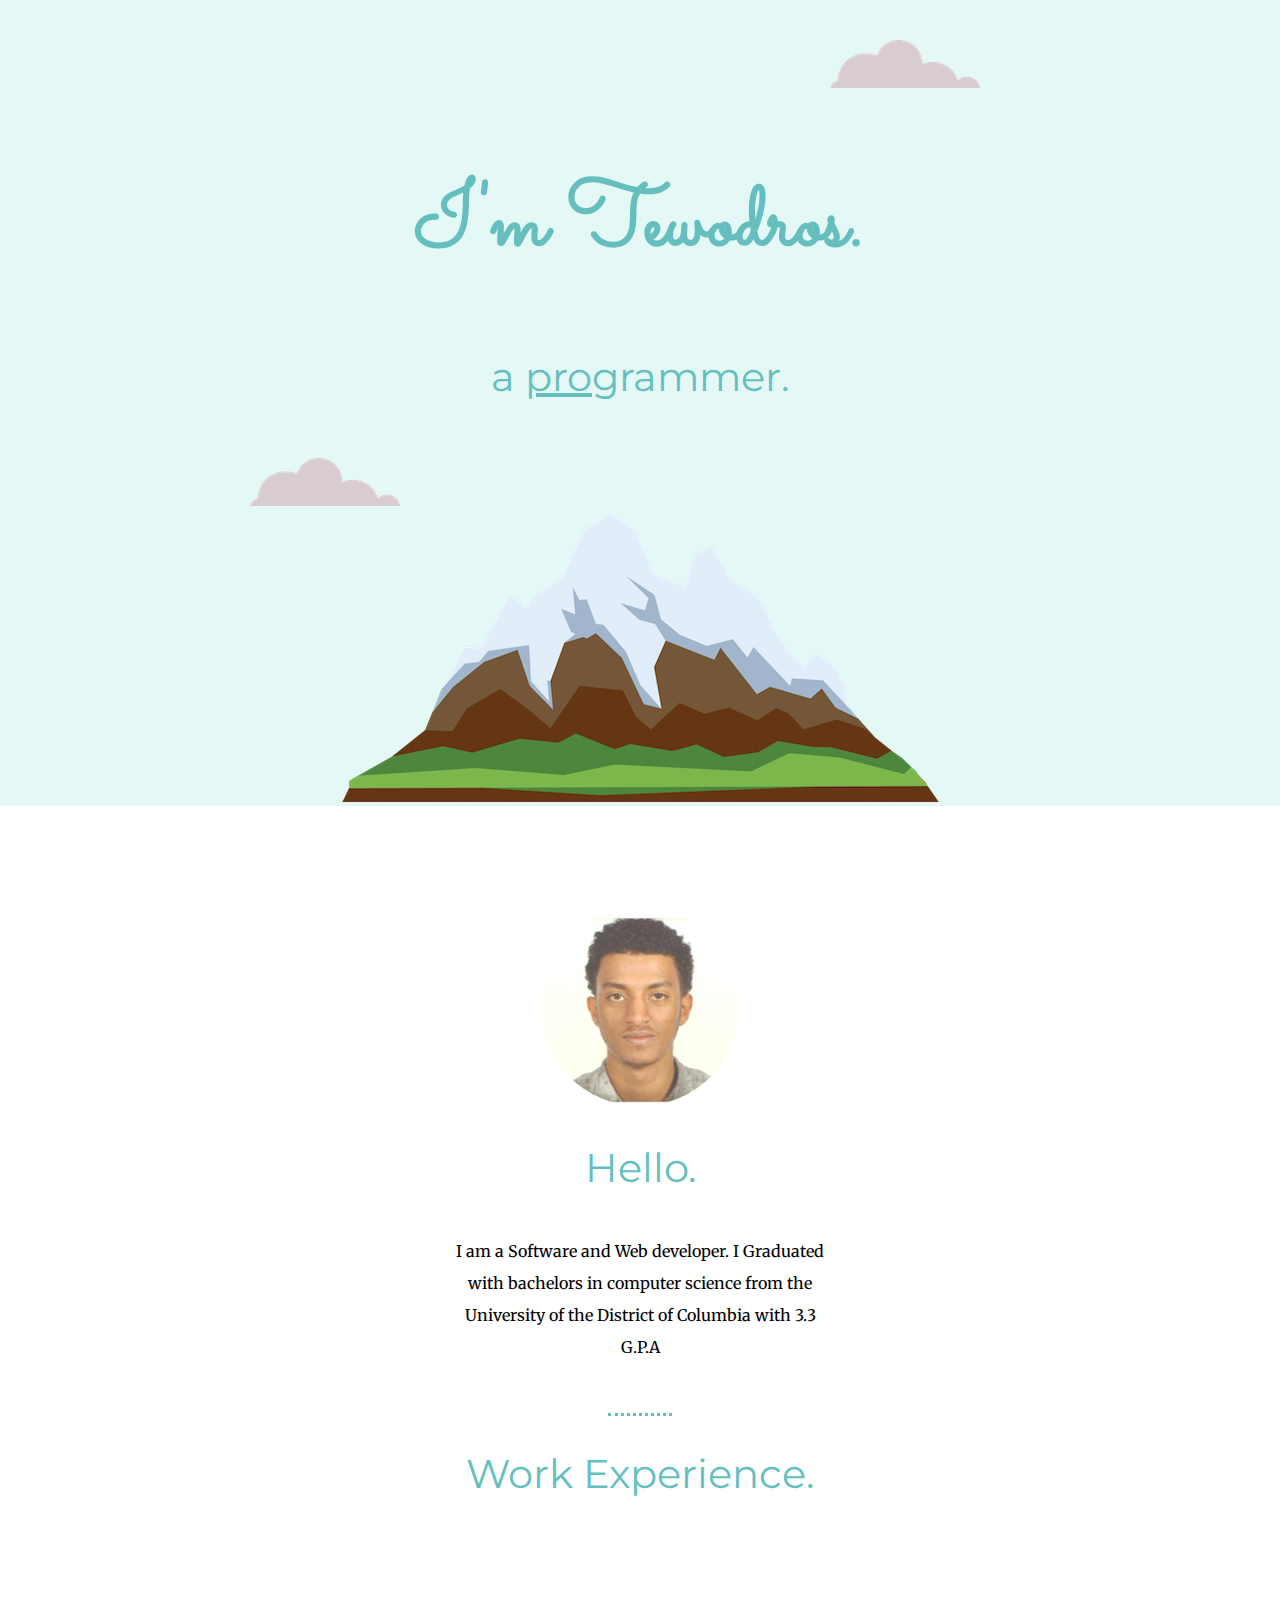
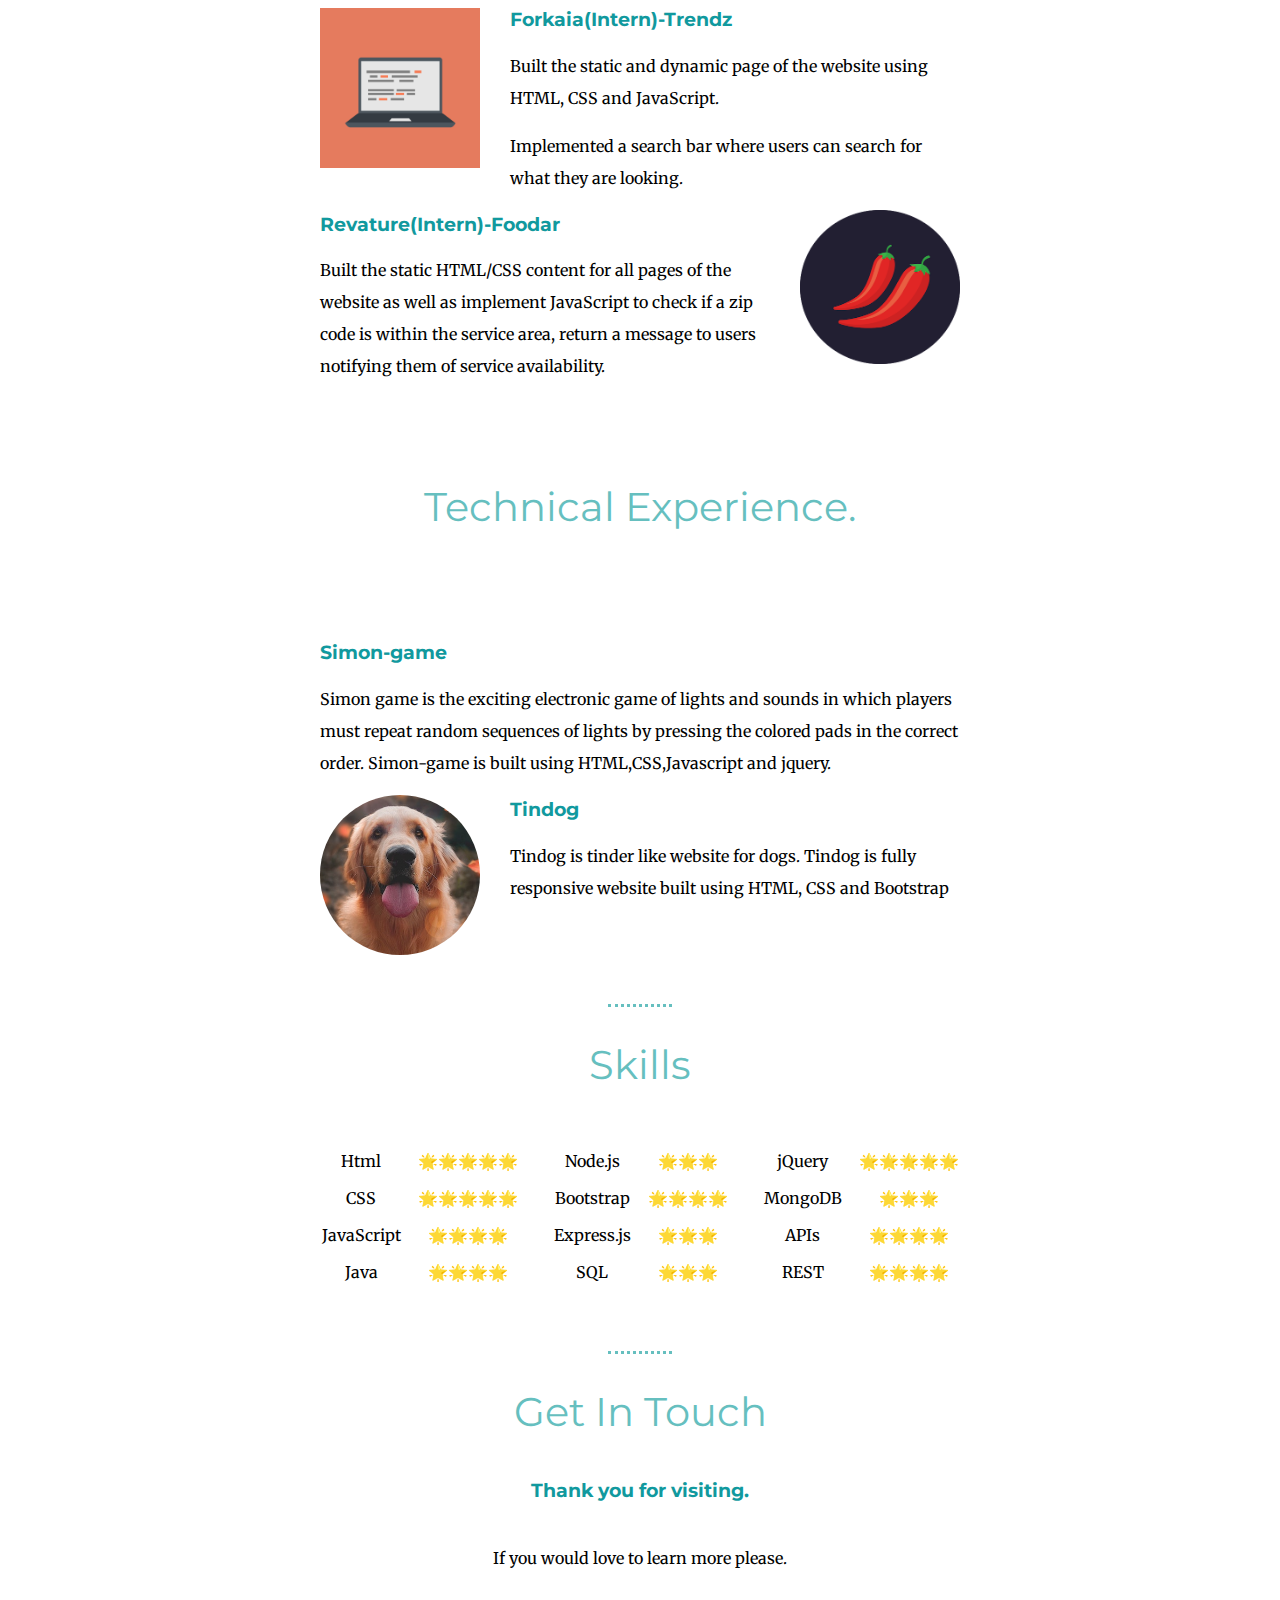
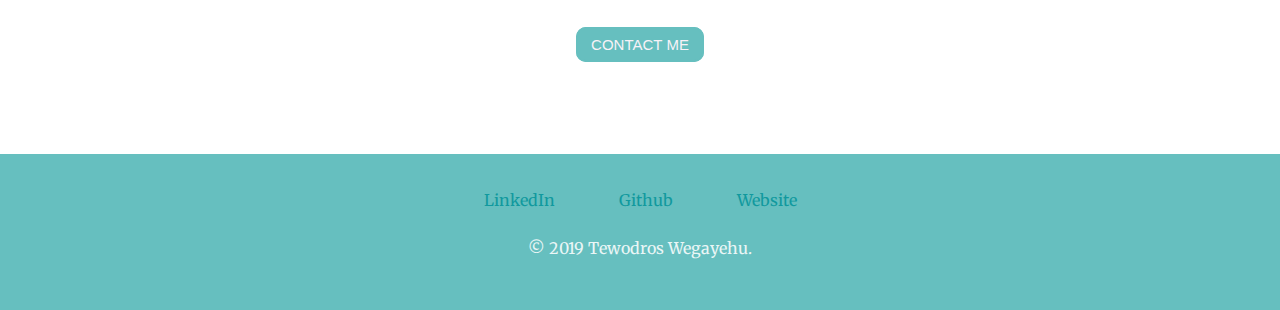
==== index.html @ 94312145 "Update index.html" ====
<!DOCTYPE html>
<html lang="en" dir="ltr">
  <head>
    <meta charset="utf-8">
    <title>Tewodros Wegayehu</title>
    <link rel="stylesheet" href="style.css">
    <link rel="icon" href="favicon1.ico">
    <link href="https://fonts.googleapis.com/css?family=Merriweather|Montserrat|Sacramento&display=swap" rel="stylesheet">
  </head>
  <body>
    <div class="top-container">
      <img class="top-cloud" src="cloud.png" alt="cloud-img">
      <h1> I'm Tewodros.</h1>
      <h2>a <span class="pro">pro</span>grammer.</h2>
      <img class="bottom-cloud" src="cloud.png" alt="cloud-img">
      <img src="mountain.png" alt="mountain-img">
    </div>
    <div class="middle-container">
      <div class="profile">
        <img class="profile" src="profile.png" alt="">
        <h2>Hello.</h2>
        <p class="intro">I am a Software and Web developer. I Graduated with bachelors in computer science from the University of the District of Columbia with 3.3 G.P.A</p>
      </div>
      <hr>
      <div class="skills">
        <h2>Work Experience.</h2>
        <div class="skill-row">
          <img class="computer" src="computer.png" alt="">
          <h3><a href="#" target="_blank">Forkaia(Intern)-Trendz</a></h3>
          <p>Built the static and dynamic page of the website using HTML, CSS and JavaScript.</p>
          <p>Implemented a search bar where users can search for what they are looking.</p>

          <img class="chillies" src="chillies.png" alt="">
          <h3><a href="https://tbwe222.github.io/Foodar/" target="_blank">Revature(Intern)-Foodar </a> </h3>
          <p>	Built the static HTML/CSS content for all pages of the website as well as implement JavaScript to check if a zip code is within the service area,
            return a message to users notifying them of service availability.</p>

        </div>
        <h2>Technical Experience.</h2>
        <div class="skill-row">
<!--           <img class="chillies" src="chillies.png" alt=""> -->
          <h3><a href="https://tbwe222.github.io/Simon-game/" target="_blank"> Simon-game </a></h3>
          <p>Simon game is the exciting electronic game of lights and sounds in which players must repeat random sequences of lights by pressing the colored pads in the correct order. 
            Simon-game is built using HTML,CSS,Javascript and jquery.</p>
          <img class="dog" src="dog-img.jpg" alt="">
          <h3><a href="https://tbwe222.github.io/Tindog/" target="_blank"> Tindog </a></h3>
          <p>
            Tindog is tinder like website for dogs. Tindog is fully responsive website built using HTML, CSS and Bootstrap
          </p>
        </div>
      </div>
      <hr>
      <div class="Skills">
        <h2>Skills</h2>
          <table>
            <tr>
              <td><table cellspacing="15">
                <tr>
                  <td> Html </td>
                  <td> 🌟🌟🌟🌟🌟</td>
                </tr>
                <tr>
                  <td> CSS </td>
                  <td> 🌟🌟🌟🌟🌟</td>
                </tr>
                <tr>
                  <td> JavaScript </td>
                  <td> 🌟🌟🌟🌟</td>
                </tr>
                <tr>
                  <td> Java </td>
                  <td> 🌟🌟🌟🌟</td>
                </tr>
              </table></td>
              <td><table cellspacing="15">
                <tr>
                  <td> Node.js </td>
                  <td> 🌟🌟🌟</td>
                </tr>
                <tr>
                  <td> Bootstrap </td>
                  <td> 🌟🌟🌟🌟</td>
                </tr>
                <tr>
                  <td> Express.js </td>
                  <td> 🌟🌟🌟</td>
                </tr>
                <tr>
                  <td> SQL </td>
                  <td> 🌟🌟🌟</td>
                </tr>
              </table></td>

              <td><table cellspacing="15">
                <tr>
                  <td> jQuery </td>
                  <td> 🌟🌟🌟🌟🌟</td>
                </tr>
                <tr>
                  <td> MongoDB </td>
                  <td> 🌟🌟🌟</td>
                </tr>
                <tr>
                  <td> APIs </td>
                  <td> 🌟🌟🌟🌟</td>
                </tr>
                <tr>
                  <td> REST </td>
                  <td> 🌟🌟🌟🌟</td>
                </tr>
              </table></td>

            </tr>
          </table>
      <hr>
      </div>

      <div class="contact-me">
        <h2>Get In Touch</h2>
        <h3>Thank you for visiting.</h3>
        <p class="contact-message">If you would love to learn more please.</p>
        <a class="btn" href="contact-me.html">CONTACT ME</a>
      </div>
    </div>

    <div class="bottom-container">
      <a class="footer-link" href="https://www.linkedin.com/in/tewodros-w-b5686aab/">LinkedIn</a>
      <a class="footer-link" href="https://github.com/tbwe222">Github</a>
      <a class="footer-link" href="">Website</a>
      <p class="copyright">© 2019 Tewodros Wegayehu.</p>
    </div>
  </body>
</html>
---- style.css ----
body{
  margin: 0;
  text-align: center;
  color: #4O514E;
  font-family: 'Merriweather', sans-serif;
  }
h1{
  margin-top: 50px auto 0 auto;
  font-family: 'Sacramento', cursive;
  font-size: 5.62rem;
  color: #66BFBF;
}
h2{
  font-family: 'Montserrat', sans-serif;
  font-size: 2.5rem;
  color: #66BFBF;
  font-weight: normal;
  padding-bottom: 10px;
}
h3{
  font-family: 'Montserrat', sans-serif;
  color: #11999E;
}
p{
  line-height: 2;
}
a{
   color: #11999E;
   text-decoration: none;
}
.profile{
  border-radius: 50%;
}
.top-container{
  background-color: #e4f9f5;
  position: relative;
  padding-top: 100px;
}
.middle-container{
  margin: 100px 0;
}
.bottom-container{
  background-color: #66BFBF;
  padding: 30px;
  margin-top: 50px;
}
.copyright{
  color: #EAF6F6;
}
.computer{
  width: 25%;
  float: left;
  margin-right: 30px;
}
.chillies{
  width: 25%;
  float: right;
  margin-left: 30px;
}
.dog{
  width: 25%;
  float: left;
  margin-right: 30px;
  border-radius: 50%;
}
.skill-row{
  width: 50%;
  margin: 100px auto 100px auto;
  text-align: left;
  clear: left;
}
table{
  margin: auto auto;
  text-align: center;
}
hr{
  border-style: none;
  border-top: dotted;
  margin-top: 50px;
  width: 5%;
  border-color: #66BFBF;
}
.pro{
  text-decoration: underline;
}
.intro{
  width: 30%;
  margin: auto;
}
.contact-message{
  width: 40%;
  margin: 40px auto 60px;
}
.top-cloud{
  position: absolute;
  right: 300px;
  top: 40px;
}
.bottom-cloud{
  position: absolute;
  left: 250px;
  bottom: 300px;
}
.footer-link{
  line-height: 2;
  padding: 30px;
}
a:hover{
  color: #70bded;
  text-decoration: none;
}
.btn {
  margin-top: 50PX;
  -webkit-border-radius: 10;
  -moz-border-radius: 10;
  border-radius: 10px;
  font-family: Arial;
  color: #f7f2f7;
  font-size: 15px;
  background: #66BFBF;
  padding: 7px 13px 7px 13px;
  border: solid #66BFBF 2px;
  text-decoration: none;
}

.btn:hover {
  background: #11999E;
  text-decoration: none;
}
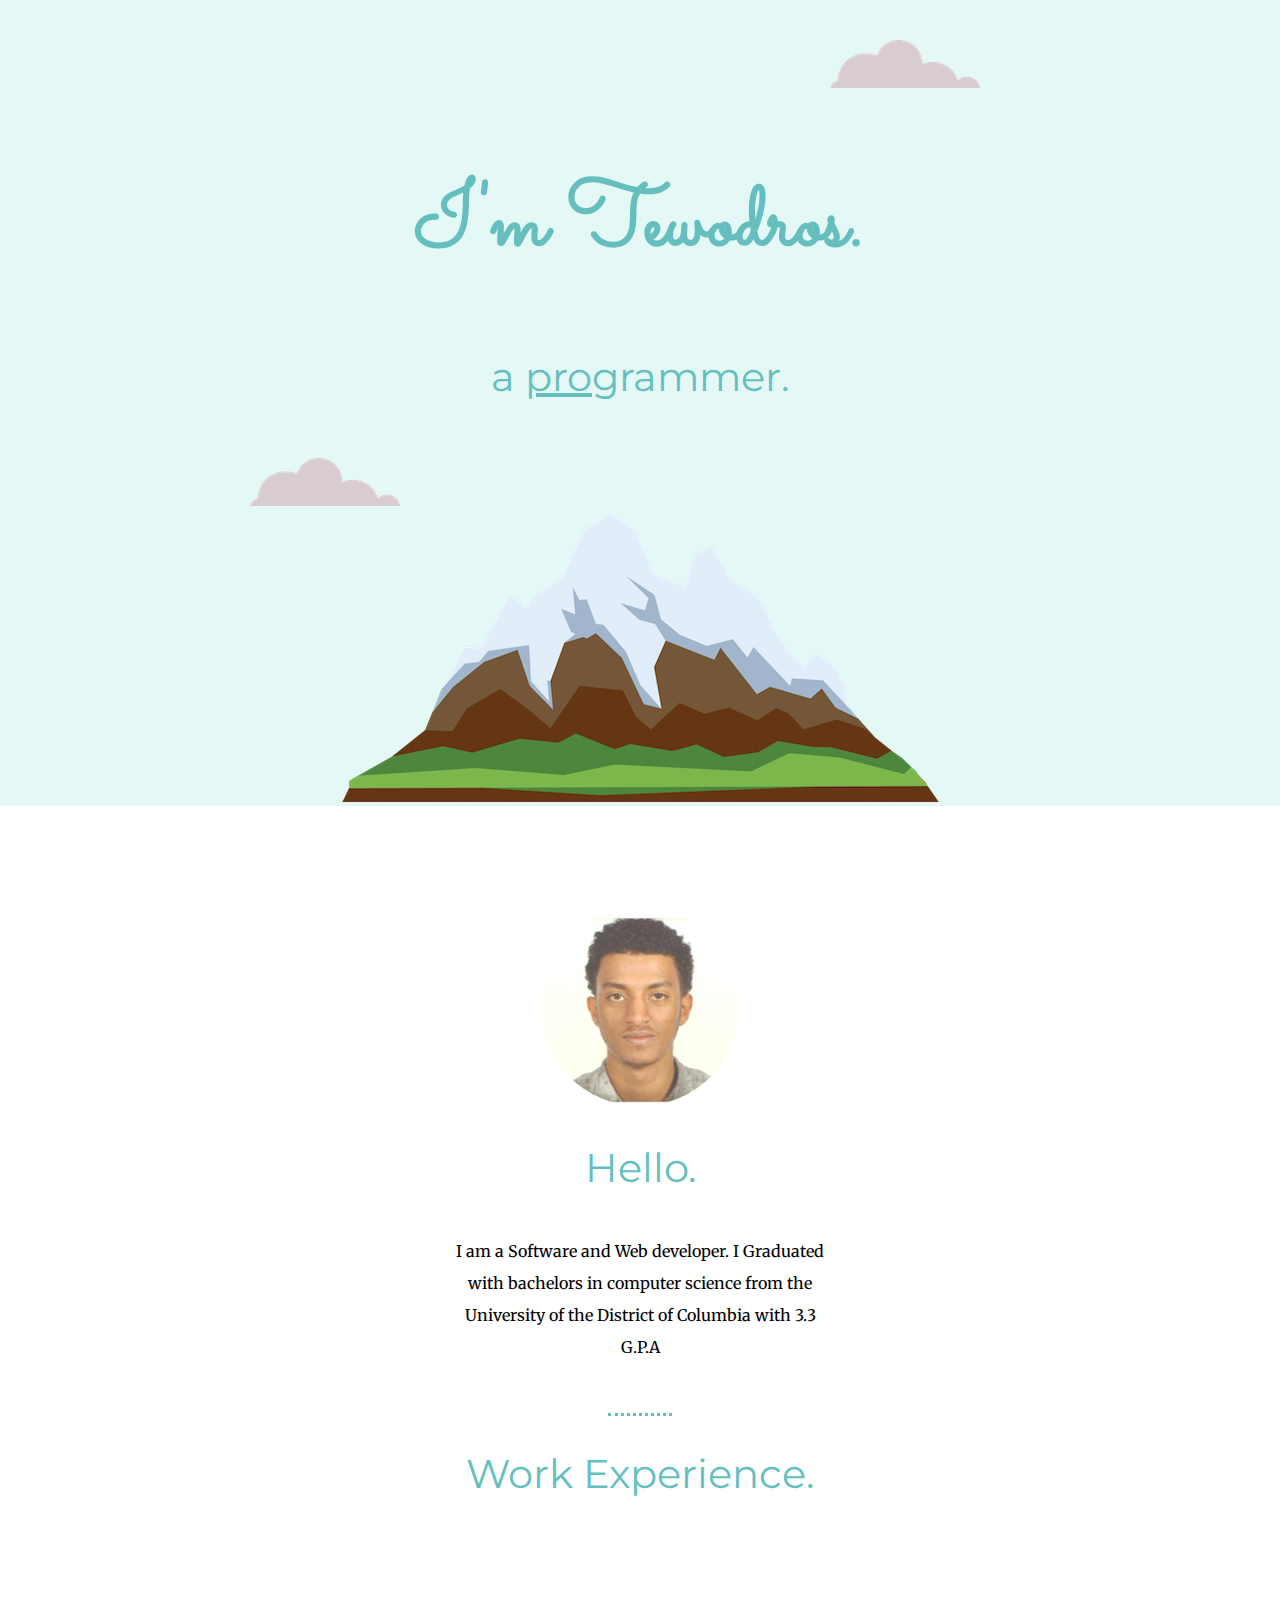
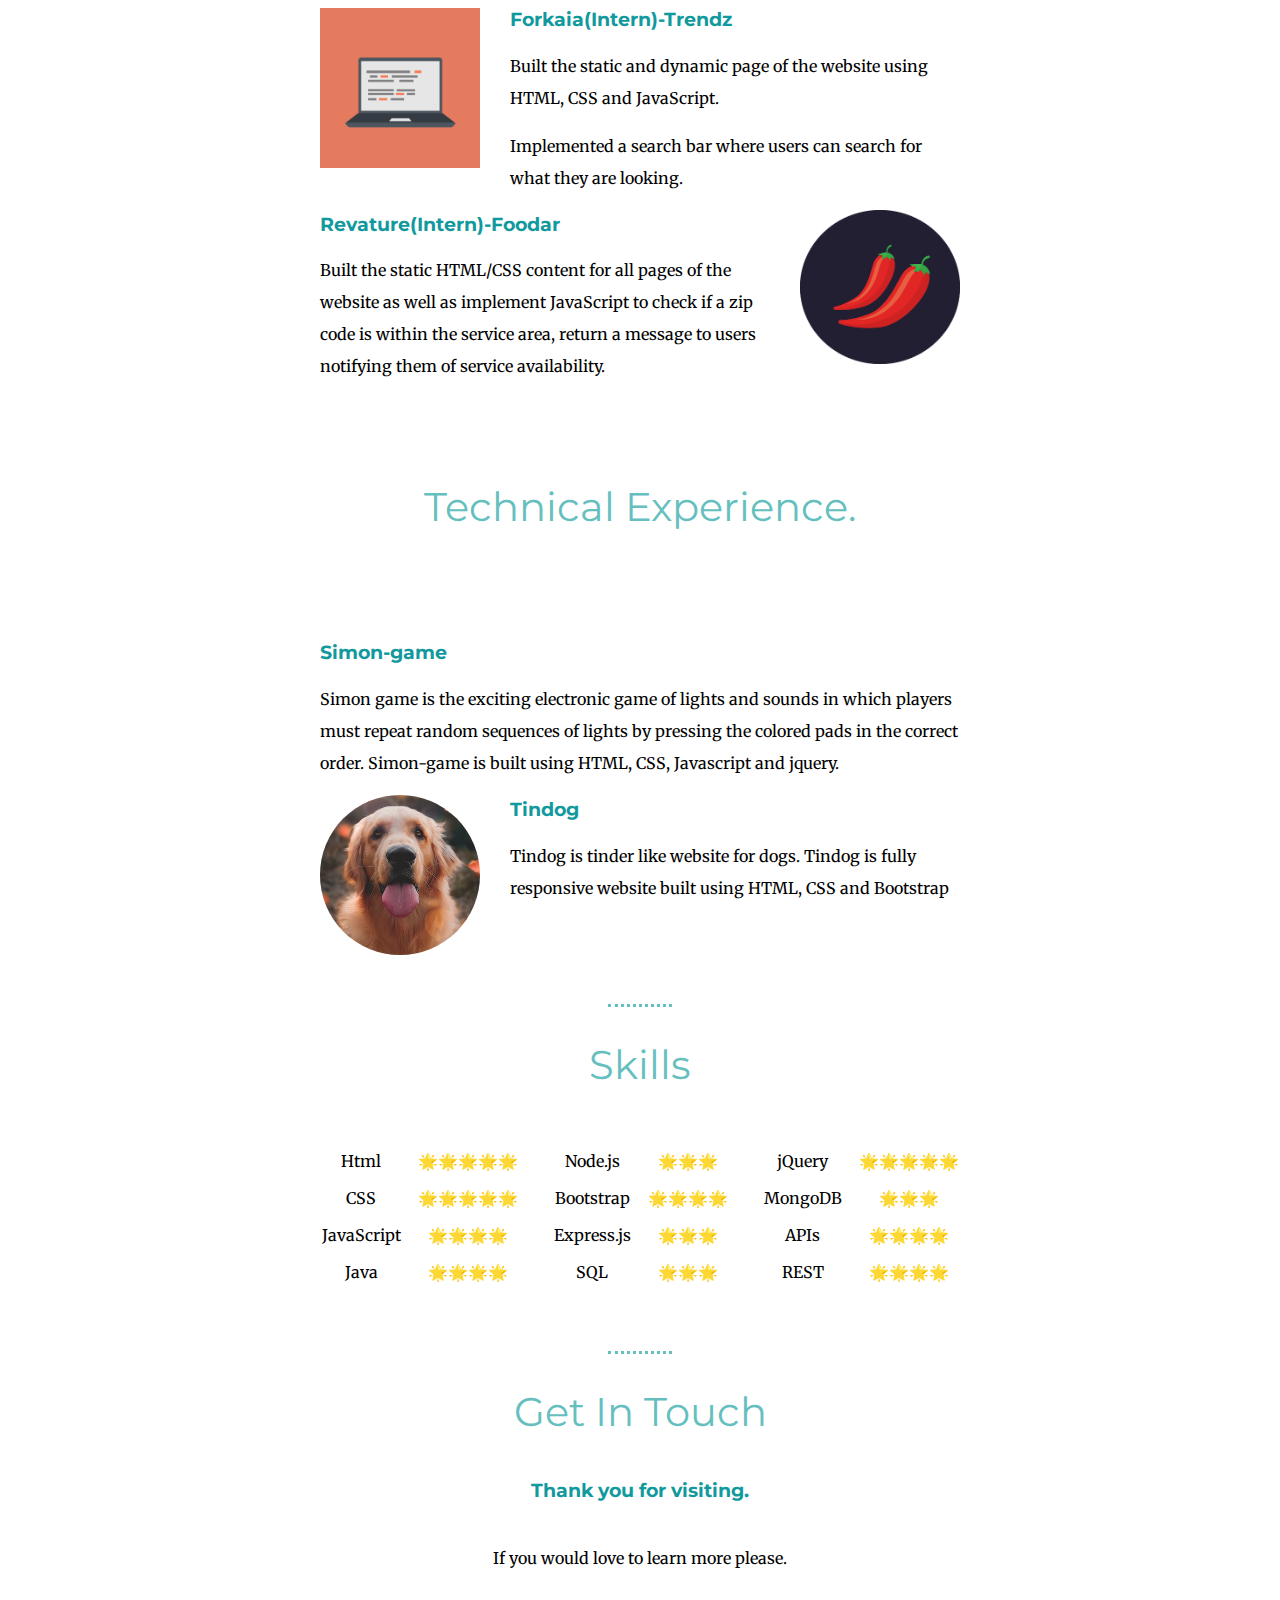
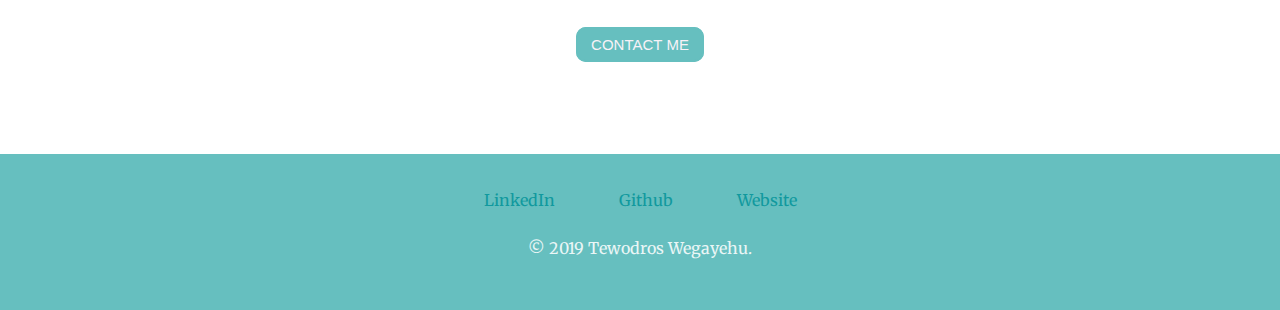
==== commit d7a44d32: "Update index.html" ====
--- a/index.html
+++ b/index.html
@@ -26,7 +26,7 @@
         <h2>Work Experience.</h2>
         <div class="skill-row">
           <img class="computer" src="computer.png" alt="">
-          <h3><a href="#" target="_blank">Forkaia(Intern)-Trendz</a></h3>
+          <h3><a href="https://github.com/tbwe222/Forkaia/" target="_blank">Forkaia(Intern)-Trendz</a></h3>
           <p>Built the static and dynamic page of the website using HTML, CSS and JavaScript.</p>
           <p>Implemented a search bar where users can search for what they are looking.</p>
 
@@ -38,10 +38,10 @@
         </div>
         <h2>Technical Experience.</h2>
         <div class="skill-row">
-<!--           <img class="chillies" src="chillies.png" alt=""> -->
+          <img class="chillies" src="https://i.imgur.com/Nwxif2D.jpg" alt="">
           <h3><a href="https://tbwe222.github.io/Simon-game/" target="_blank"> Simon-game </a></h3>
           <p>Simon game is the exciting electronic game of lights and sounds in which players must repeat random sequences of lights by pressing the colored pads in the correct order. 
-            Simon-game is built using HTML,CSS,Javascript and jquery.</p>
+            Simon-game is built using HTML, CSS, Javascript and jquery.</p>
           <img class="dog" src="dog-img.jpg" alt="">
           <h3><a href="https://tbwe222.github.io/Tindog/" target="_blank"> Tindog </a></h3>
           <p>
@@ -124,8 +124,8 @@
     </div>
 
     <div class="bottom-container">
-      <a class="footer-link" href="https://www.linkedin.com/in/tewodros-w-b5686aab/">LinkedIn</a>
-      <a class="footer-link" href="https://github.com/tbwe222">Github</a>
+      <a class="footer-link" href="https://www.linkedin.com/in/tewodros-w-b5686aab/" target="_blank">LinkedIn</a>
+      <a class="footer-link" href="https://github.com/tbwe222" target="_blank">Github</a>
       <a class="footer-link" href="">Website</a>
       <p class="copyright">© 2019 Tewodros Wegayehu.</p>
     </div>
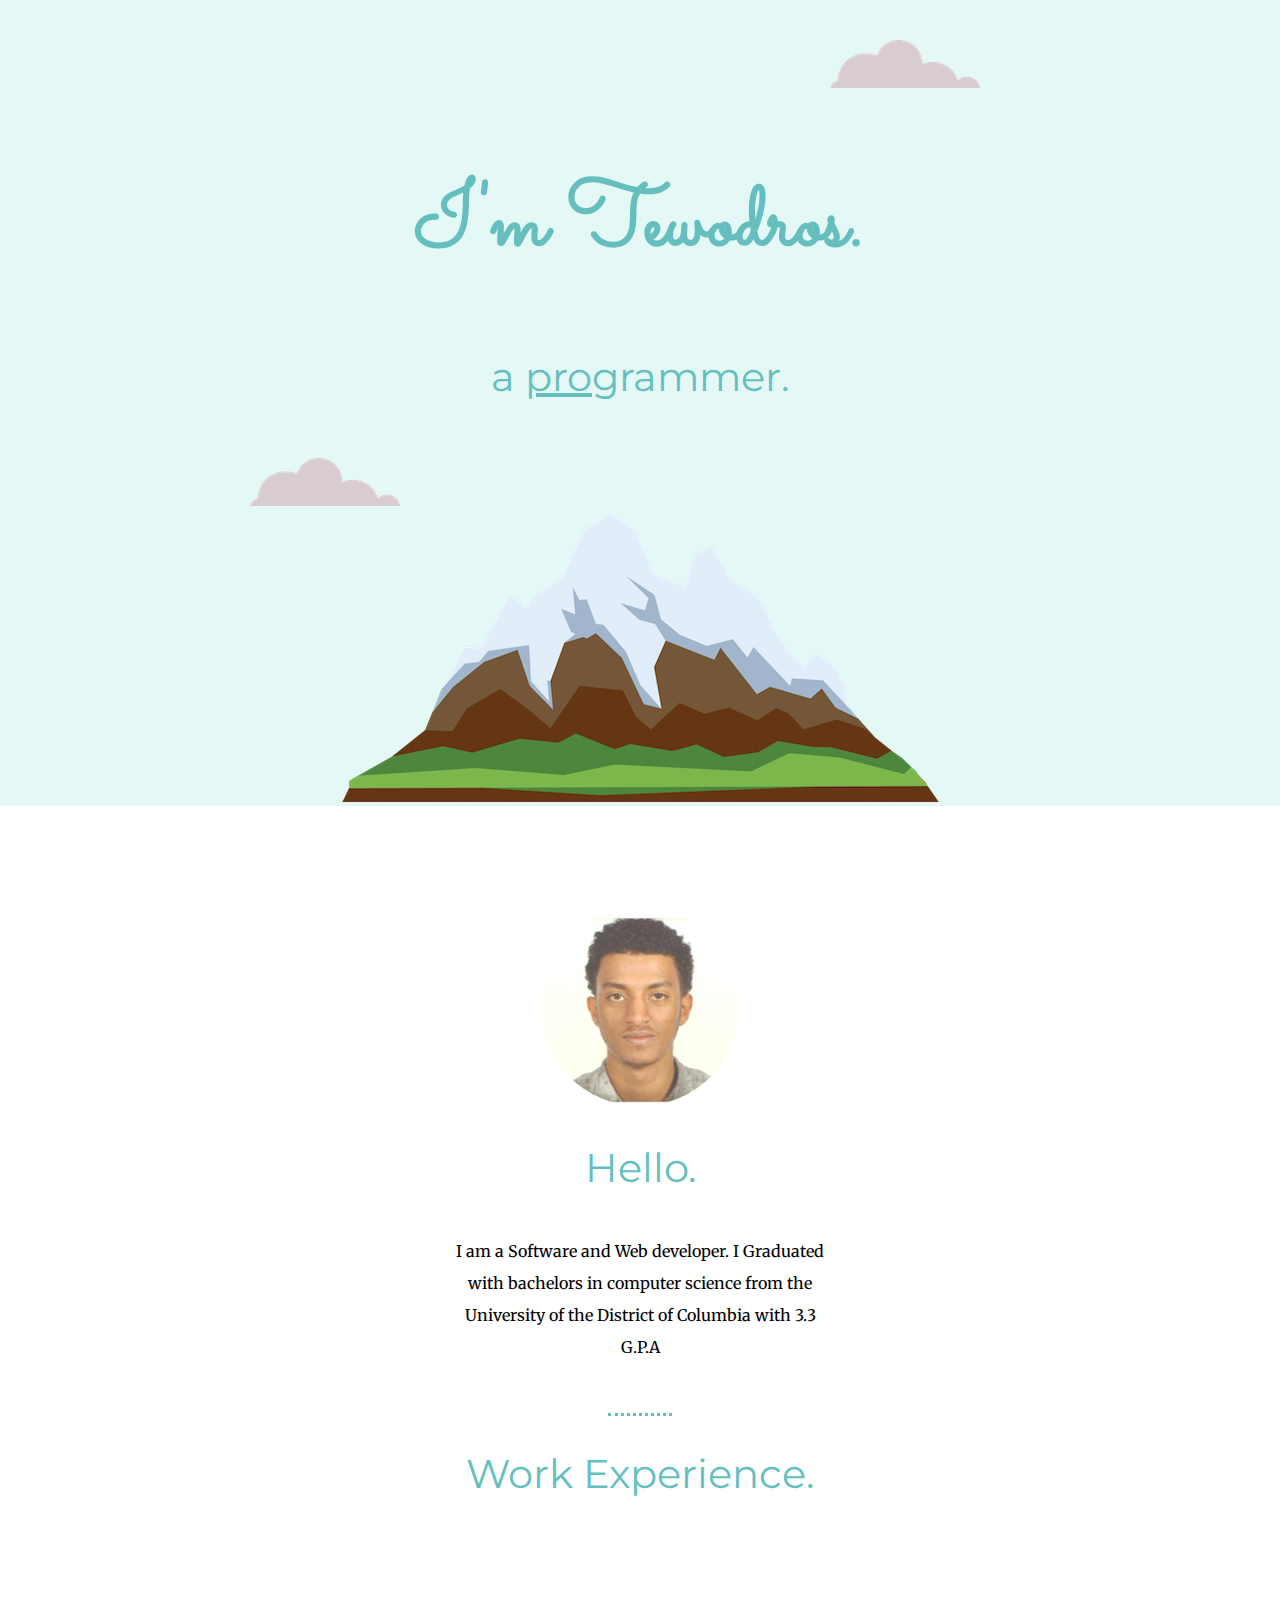
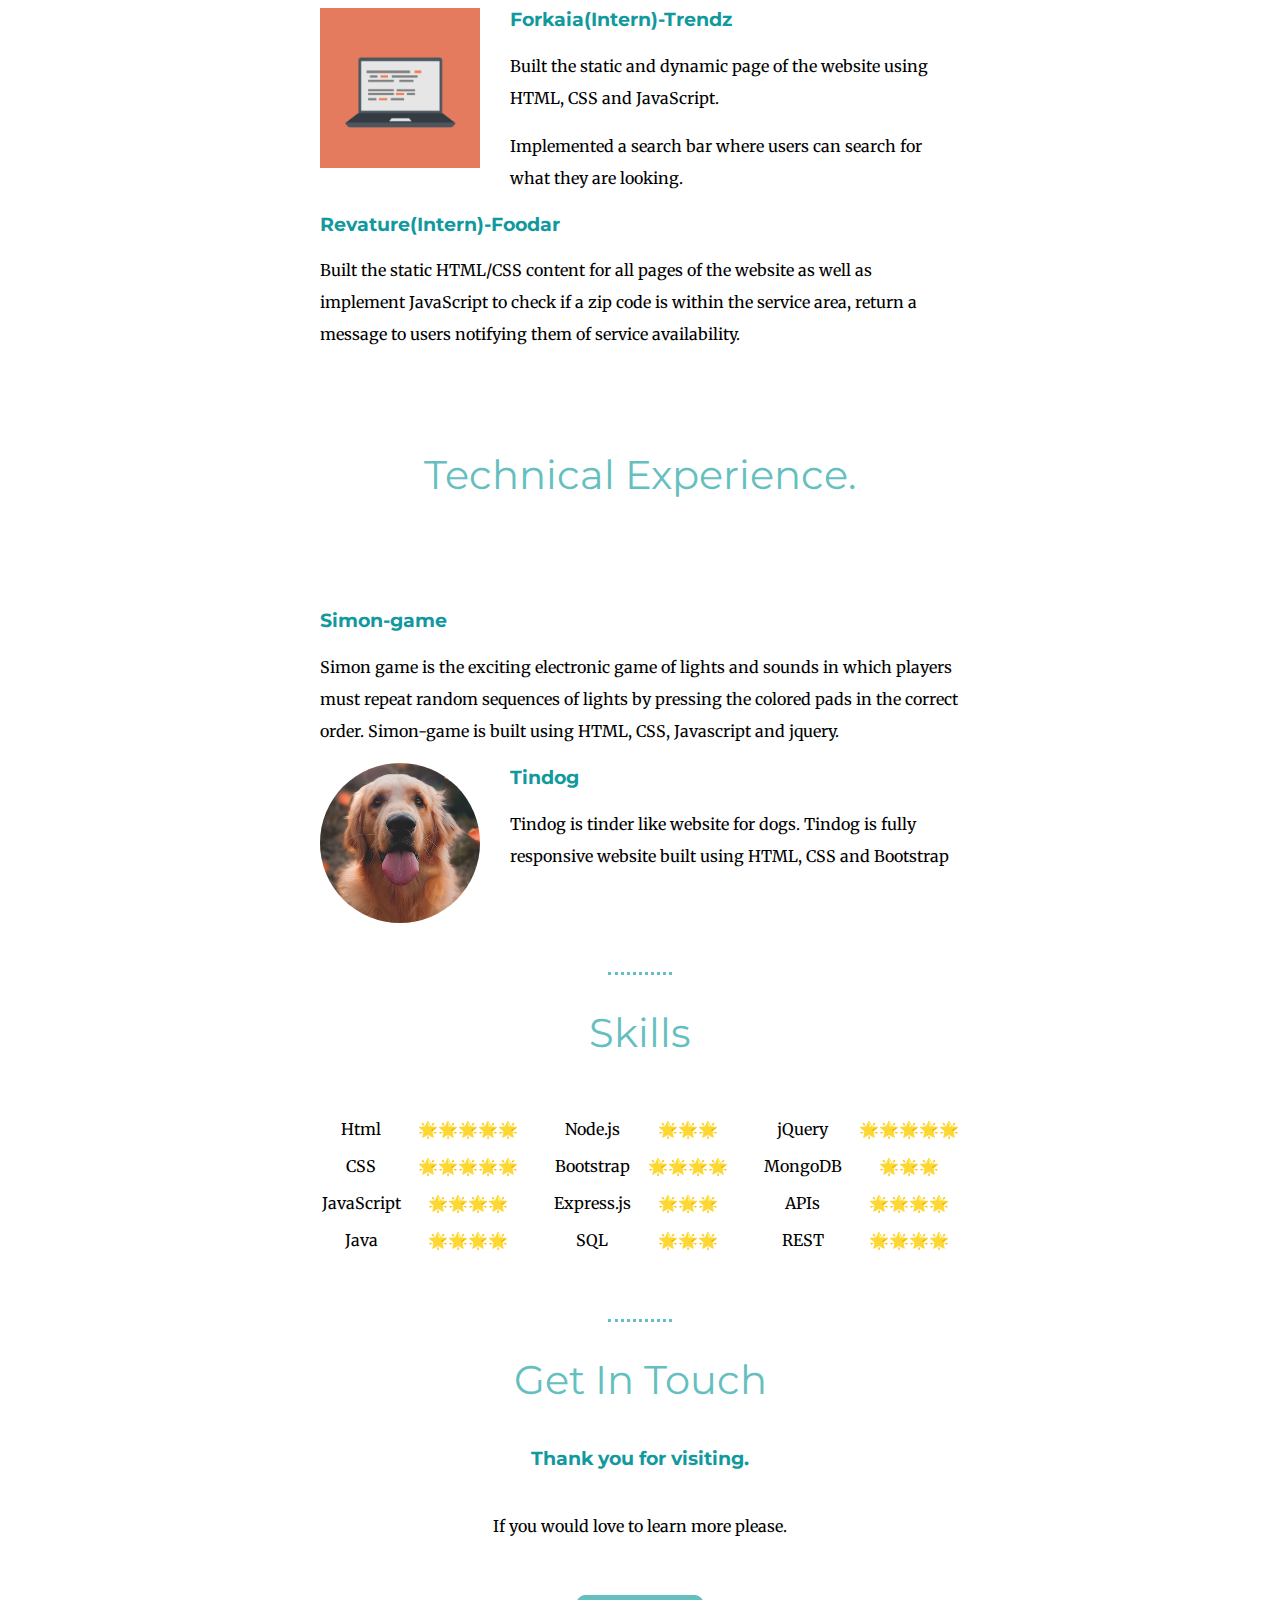
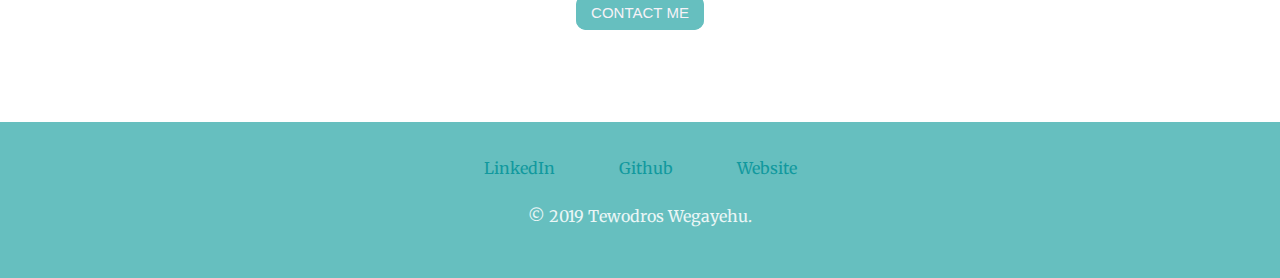
==== commit fb114d91: "Update index.html" ====
--- a/index.html
+++ b/index.html
@@ -30,7 +30,7 @@
           <p>Built the static and dynamic page of the website using HTML, CSS and JavaScript.</p>
           <p>Implemented a search bar where users can search for what they are looking.</p>
 
-          <img class="chillies" src="chillies.png" alt="">
+          <img class="chillies" src="https://tbwe222.github.io/Foodar/logo.png" alt="">
           <h3><a href="https://tbwe222.github.io/Foodar/" target="_blank">Revature(Intern)-Foodar </a> </h3>
           <p>	Built the static HTML/CSS content for all pages of the website as well as implement JavaScript to check if a zip code is within the service area,
             return a message to users notifying them of service availability.</p>
